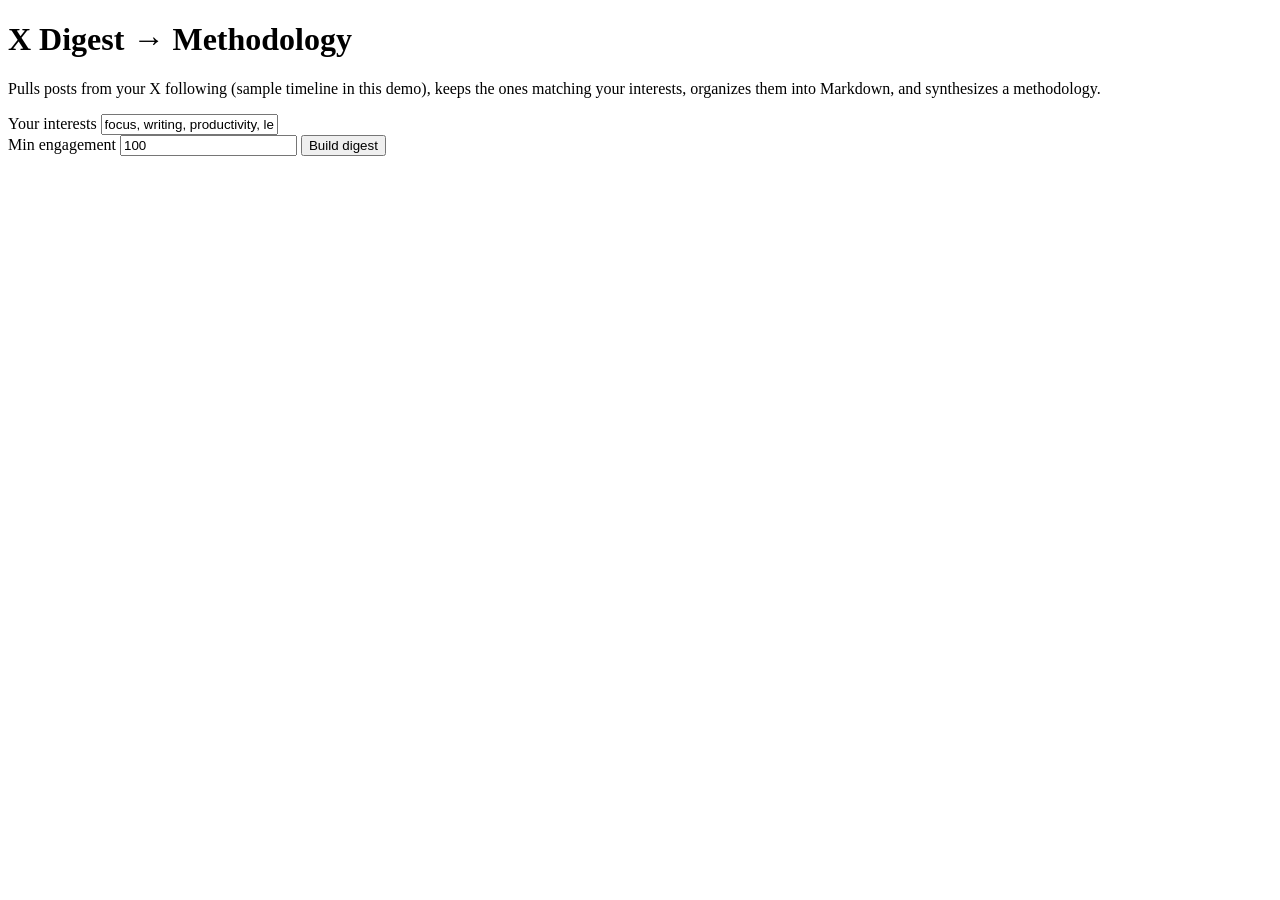
==== app/static/digest.html @ 373f6c01 "Add xdigest pipeline: X following -> interesting posts -> Markdown -> methodology Co-authored-by: qi" ====
<!DOCTYPE html>
<html lang="en">
  <head>
    <meta charset="UTF-8" />
    <meta name="viewport" content="width=device-width, initial-scale=1.0" />
    <title>X Digest → Methodology</title>
    <link rel="stylesheet" href="/static/styles.css" />
  </head>
  <body>
    <main class="app app--wide">
      <header class="app__header">
        <h1>X Digest → Methodology</h1>
        <p class="app__subtitle">
          Pulls posts from your X following (sample timeline in this demo),
          keeps the ones matching your interests, organizes them into Markdown,
          and synthesizes a methodology.
        </p>
      </header>

      <section class="card">
        <label class="field__label" for="interests-input">Your interests</label>
        <input
          id="interests-input"
          class="field__input"
          type="text"
          value="focus, writing, productivity, learning, leverage, habit, hiring"
        />
        <div class="controls">
          <label class="field__label" for="min-engagement">Min engagement</label>
          <input
            id="min-engagement"
            class="field__input field__input--small"
            type="number"
            value="100"
            min="0"
          />
          <button id="run-btn" class="btn btn--primary" type="button">
            Build digest
          </button>
          <span id="status" class="status" role="status"></span>
        </div>
      </section>

      <div class="two-col">
        <section id="posts-panel" class="card" hidden>
          <h2 class="panel__title">Selected posts (<span id="post-count">0</span>)</h2>
          <ul id="post-list" class="post-list"></ul>
        </section>

        <section id="methodology-panel" class="card" hidden>
          <h2 class="panel__title">methodology.md</h2>
          <div id="methodology" class="methodology"></div>
        </section>
      </div>
    </main>

    <script src="/static/digest.js"></script>
  </body>
</html>
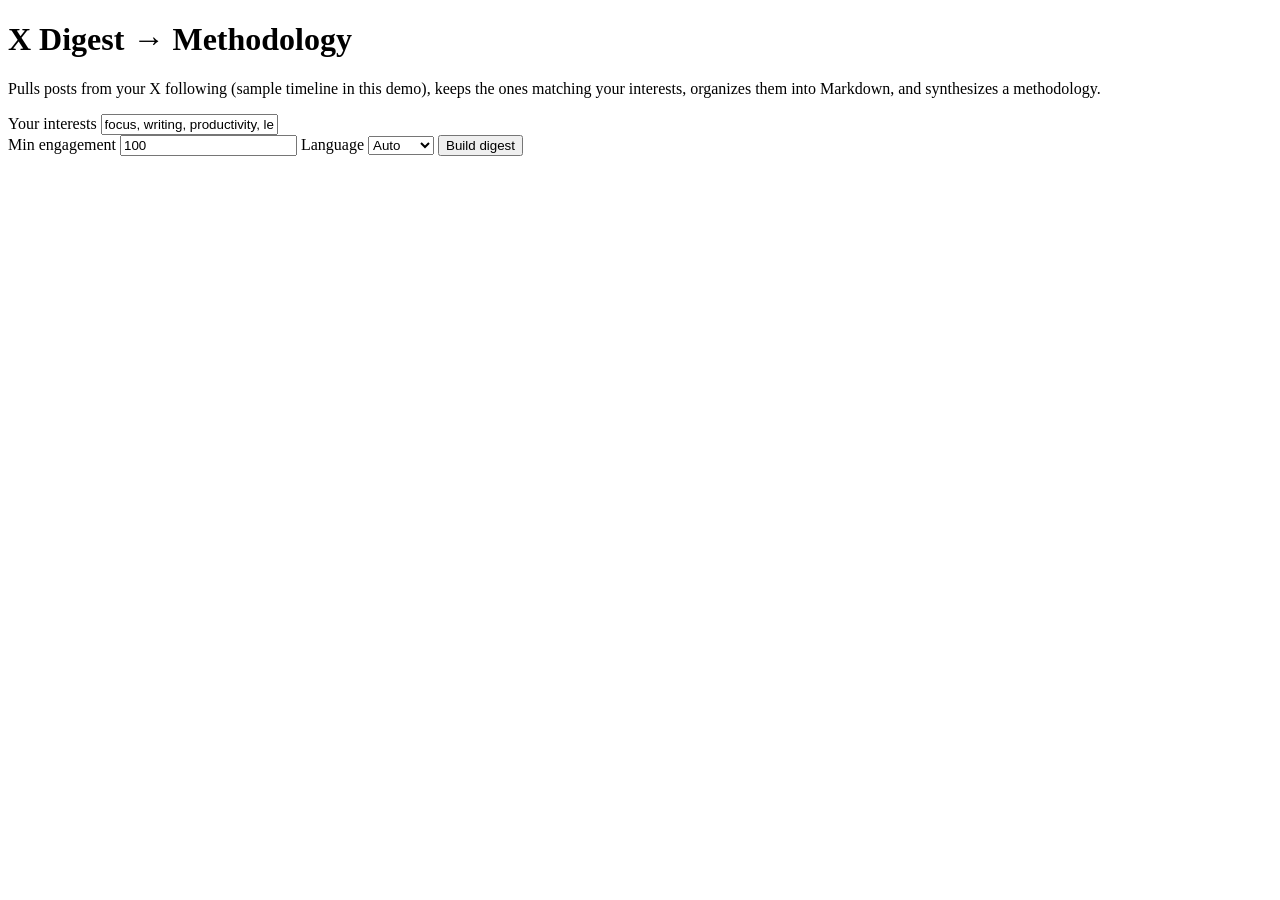
==== commit 848fc2fa: "Add Chinese (CJK) language support: jieba segmentation, sentiment, filtering, localized output Co-au" ====
--- a/app/static/digest.html
+++ b/app/static/digest.html
@@ -34,6 +34,12 @@
             value="100"
             min="0"
           />
+          <label class="field__label" for="lang-select">Language</label>
+          <select id="lang-select" class="field__input field__input--small">
+            <option value="auto">Auto</option>
+            <option value="en">English</option>
+            <option value="zh">中文</option>
+          </select>
           <button id="run-btn" class="btn btn--primary" type="button">
             Build digest
           </button>
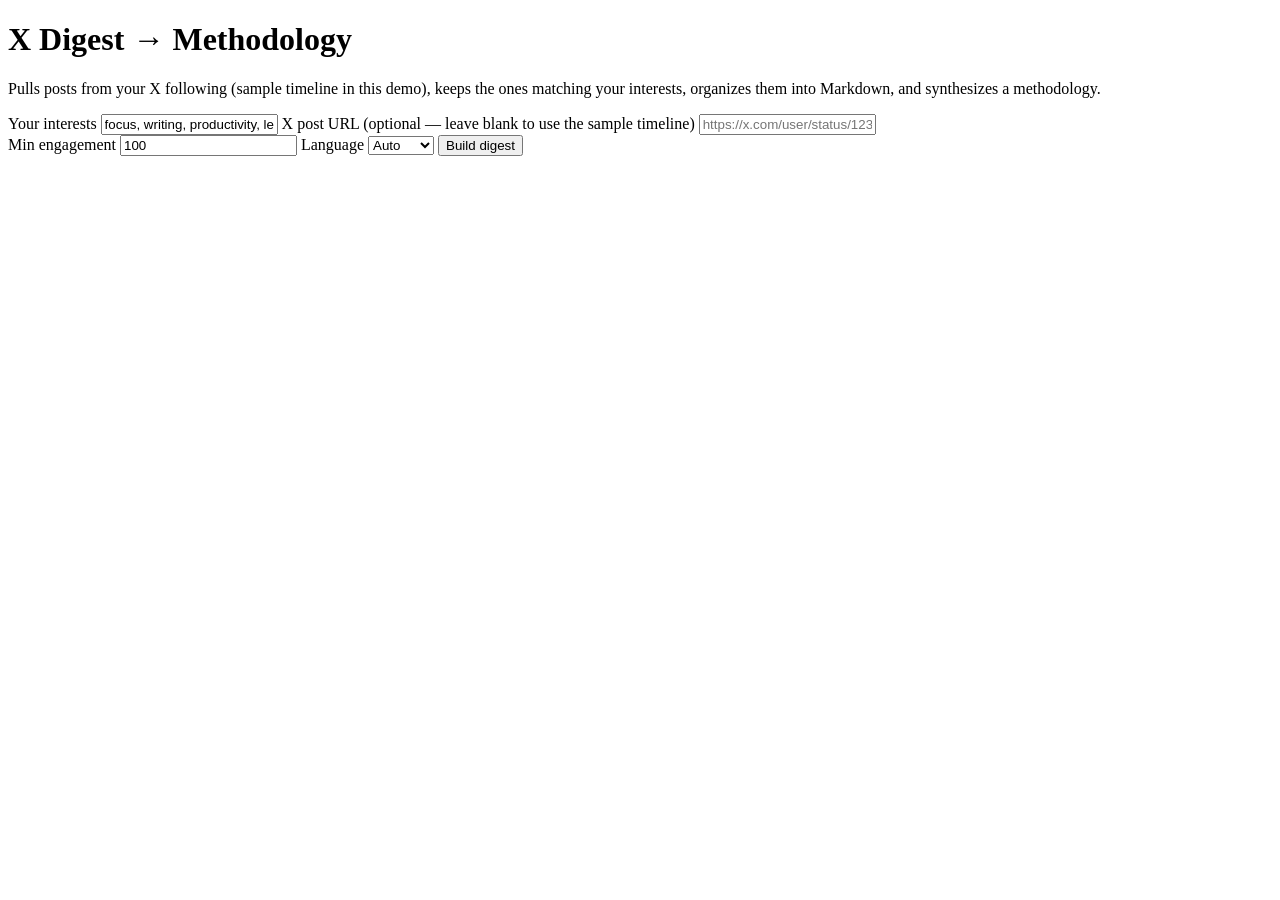
==== commit 91fdc1d1: "Add fetch-by-URL source (public syndication) with X Article support; web URL demo Co-authored-by: qi" ====
--- a/app/static/digest.html
+++ b/app/static/digest.html
@@ -24,6 +24,15 @@
           class="field__input"
           type="text"
           value="focus, writing, productivity, learning, leverage, habit, hiring"
+        />
+        <label class="field__label field__label--spaced" for="url-input">
+          X post URL (optional — leave blank to use the sample timeline)
+        </label>
+        <input
+          id="url-input"
+          class="field__input"
+          type="text"
+          placeholder="https://x.com/user/status/1234567890"
         />
         <div class="controls">
           <label class="field__label" for="min-engagement">Min engagement</label>
